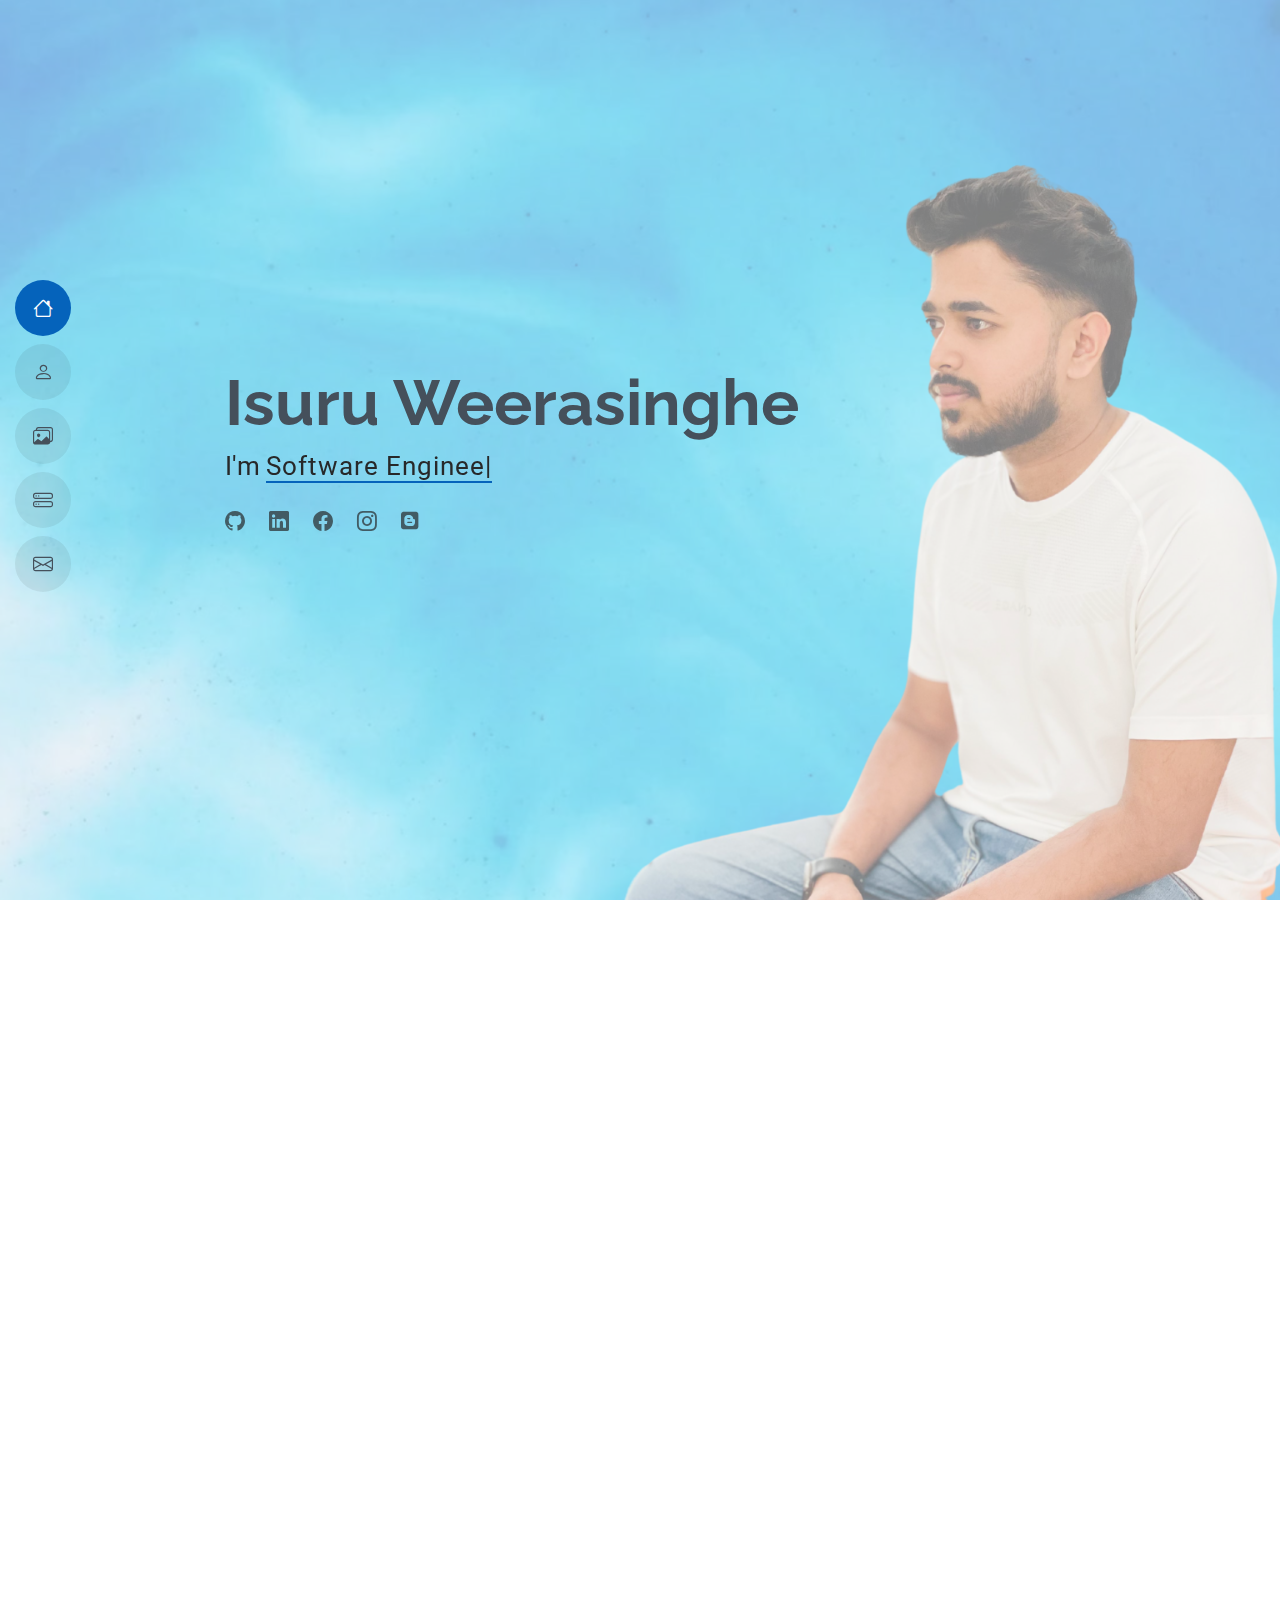
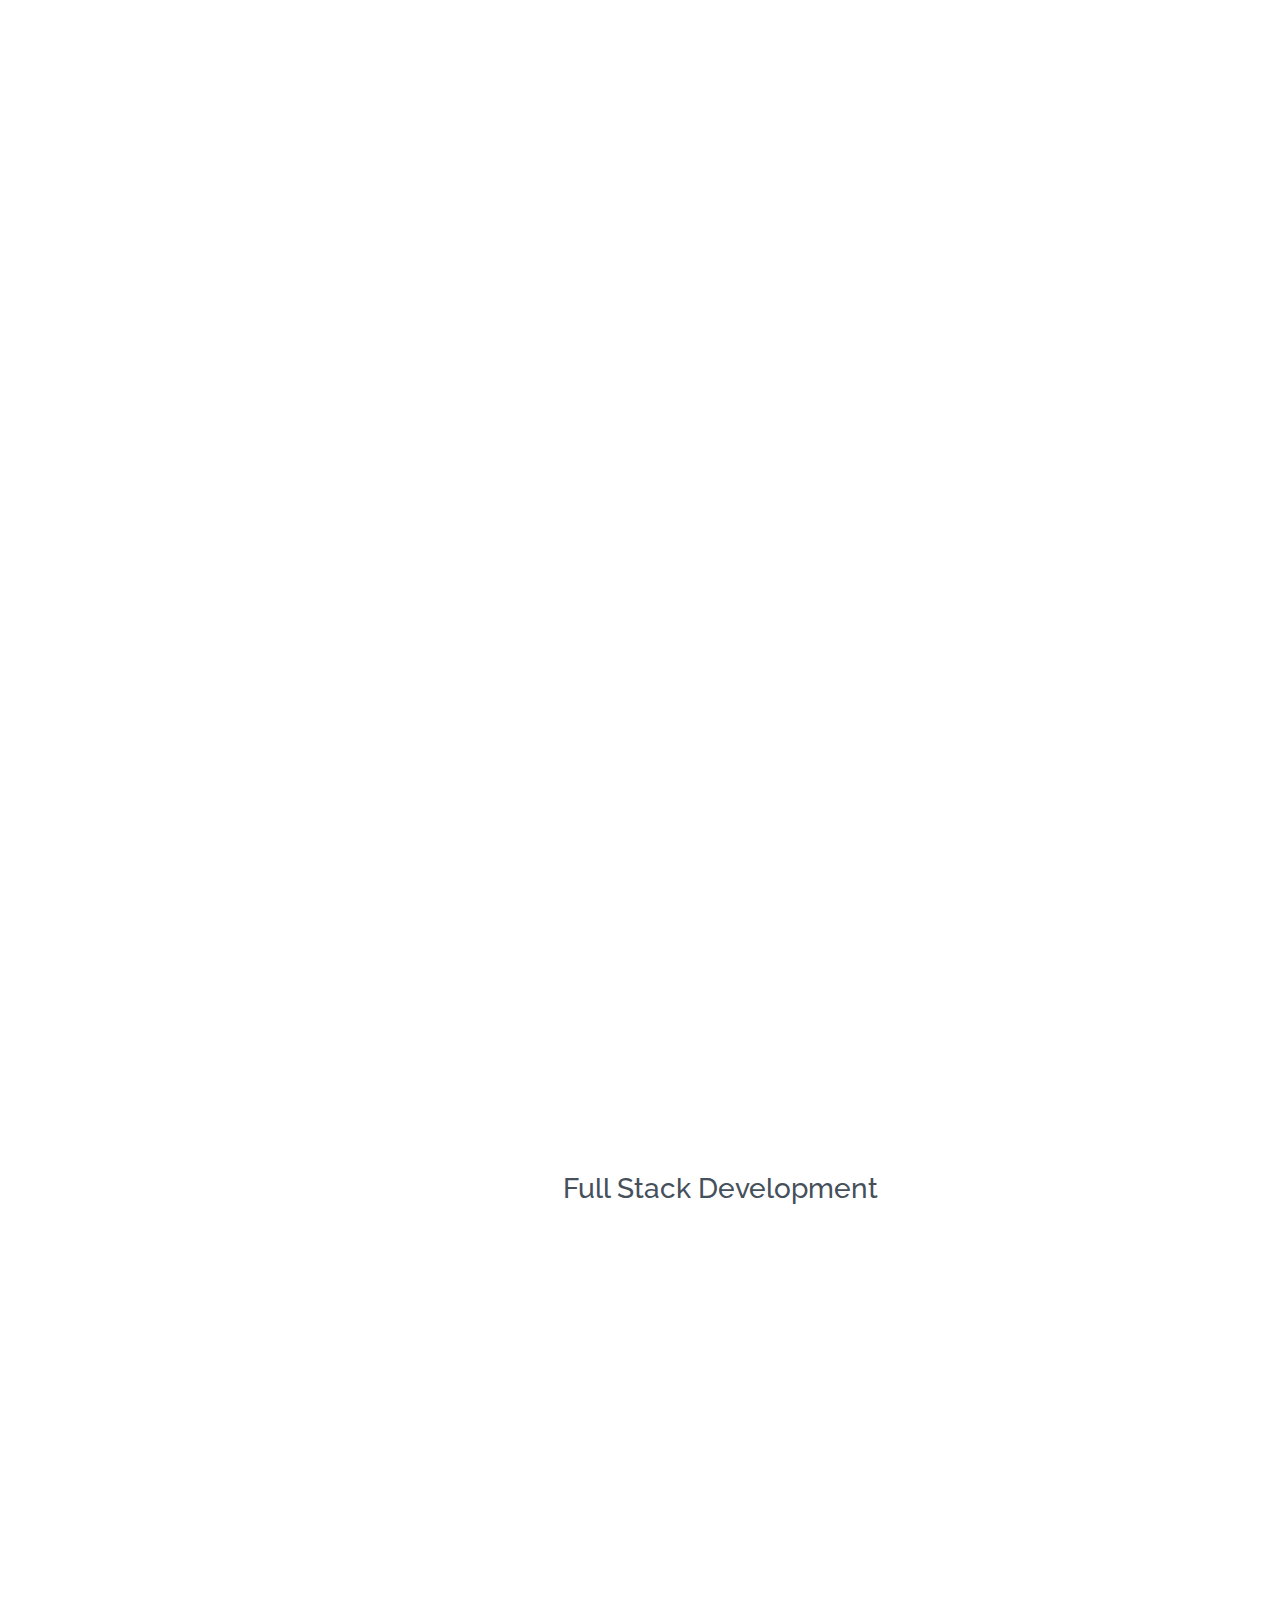
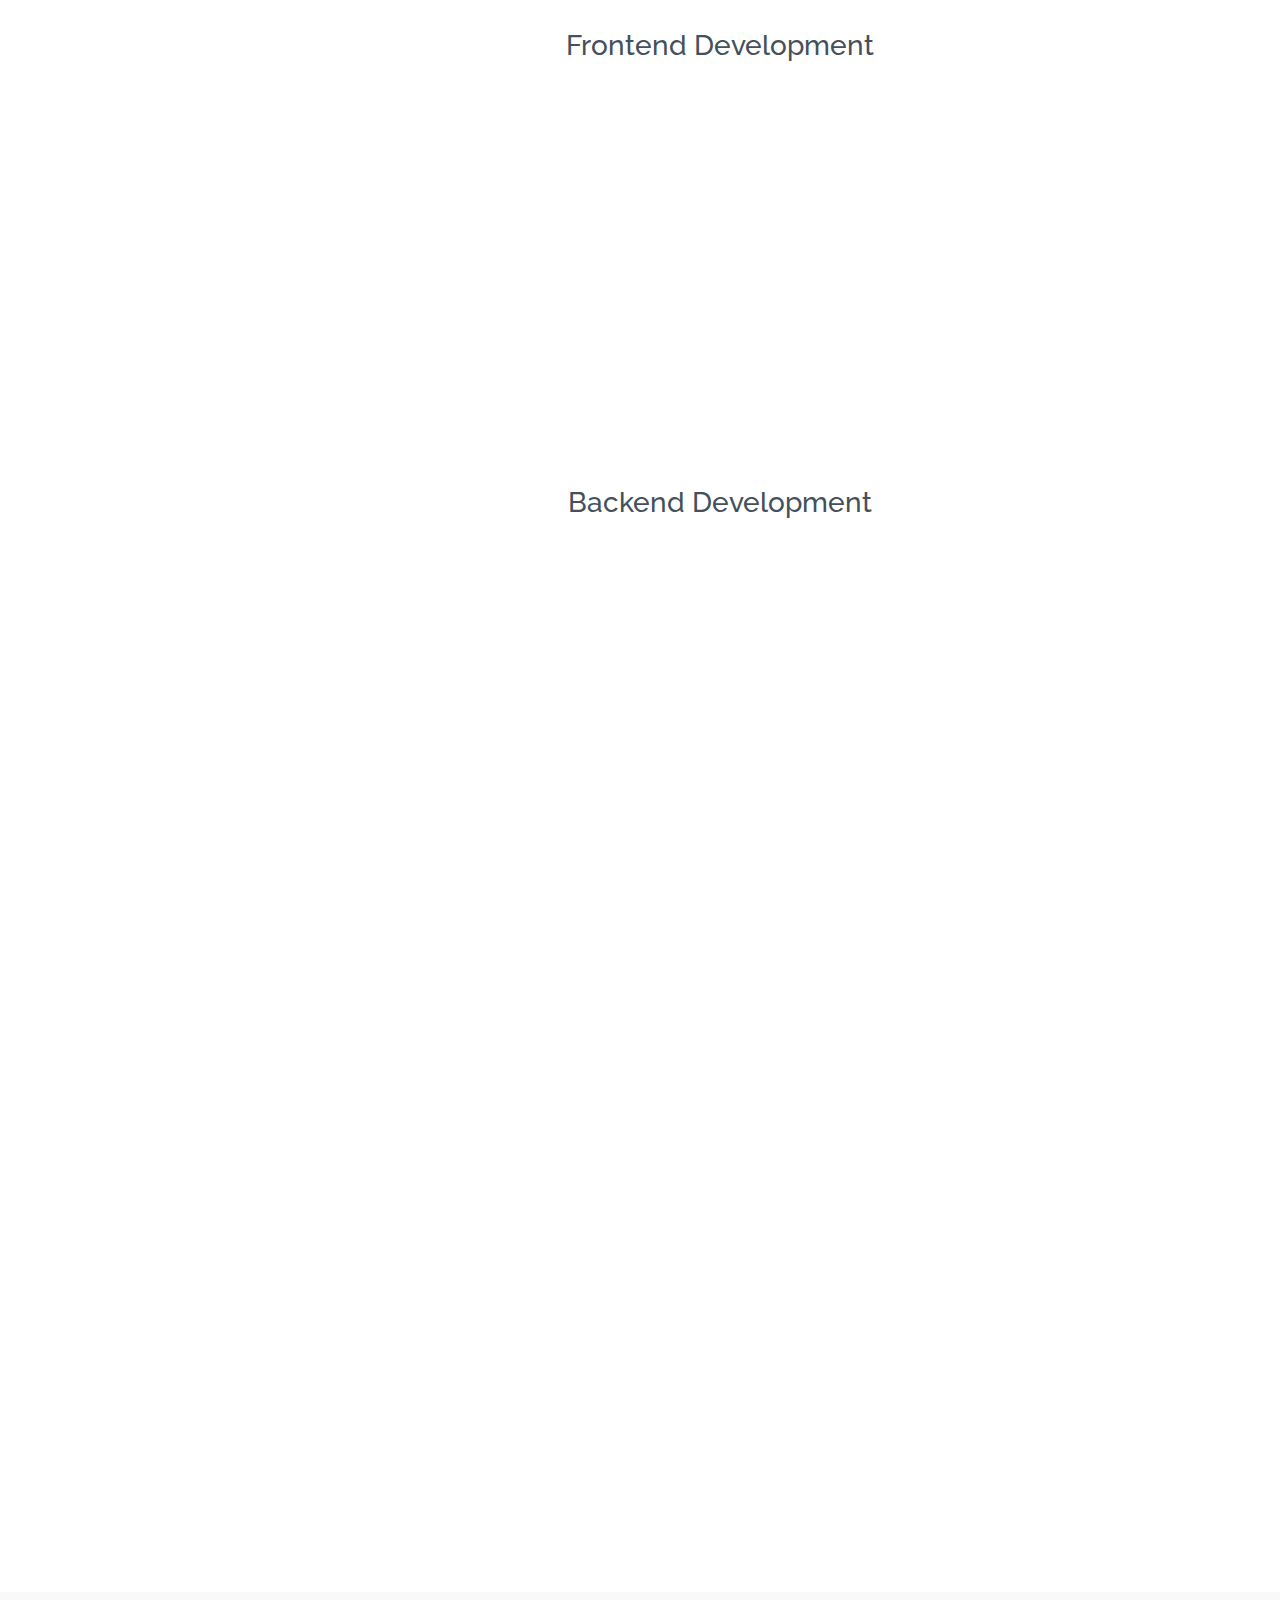
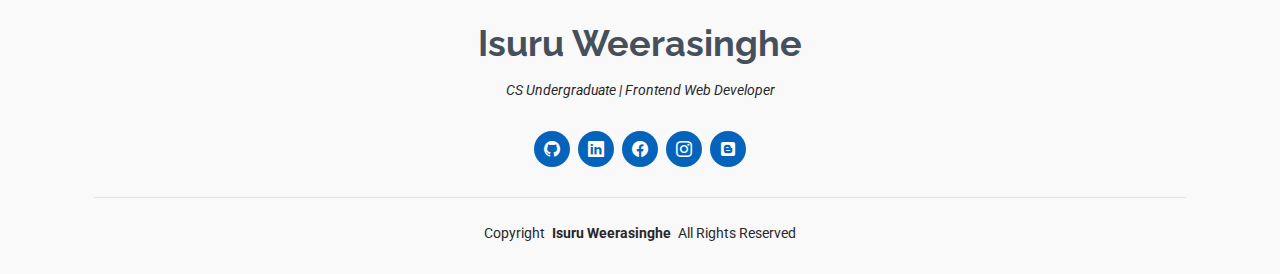
==== index.html @ c4c4c844 "first commint" ====
<!DOCTYPE html>
<html lang="en">

<head>
  <meta charset="utf-8">
  <meta content="width=device-width, initial-scale=1.0" name="viewport">
  <title>Isuru | Portfolio</title>
  <meta content="" name="description">
  <meta content="" name="keywords">

  <!-- Favicons -->
  <link href="assets/img/favicon.png" rel="icon">
  <link href="assets/img/apple-touch-icon.png" rel="apple-touch-icon">

  <!-- Fonts -->
  <link href="https://fonts.googleapis.com" rel="preconnect">
  <link href="https://fonts.gstatic.com" rel="preconnect" crossorigin>
  <link href="https://fonts.googleapis.com/css2?family=Roboto:ital,wght@0,100;0,300;0,400;0,500;0,700;0,900;1,100;1,300;1,400;1,500;1,700;1,900&family=Poppins:ital,wght@0,100;0,200;0,300;0,400;0,500;0,600;0,700;0,800;0,900;1,100;1,200;1,300;1,400;1,500;1,600;1,700;1,800;1,900&family=Raleway:ital,wght@0,100;0,200;0,300;0,400;0,500;0,600;0,700;0,800;0,900;1,100;1,200;1,300;1,400;1,500;1,600;1,700;1,800;1,900&display=swap" rel="stylesheet">

  <!-- Vendor CSS Files -->
  <link href="assets/vendor/bootstrap/css/bootstrap.min.css" rel="stylesheet">
  <link href="assets/vendor/bootstrap-icons/bootstrap-icons.css" rel="stylesheet">
  <link href="assets/vendor/aos/aos.css" rel="stylesheet">
  <link href="assets/vendor/glightbox/css/glightbox.min.css" rel="stylesheet">
  <link href="assets/vendor/swiper/swiper-bundle.min.css" rel="stylesheet">
  <link href="https://cdnjs.cloudflare.com/ajax/libs/font-awesome/6.0.0-beta3/css/all.min.css" rel="stylesheet">


  <!-- Main CSS File -->
  <link href="assets/css/main.css" rel="stylesheet">

  
</head>

<body class="index-page">

  <header id="header" class="header d-flex flex-column justify-content-center">

    <i class="header-toggle d-xl-none bi bi-list"></i>

    <nav id="navmenu" class="navmenu">
      <ul>
        <li><a href="#hero" class="active"><i class="bi bi-house navicon"></i><span>Home</span></a></li>
        <li><a href="#about"><i class="bi bi-person navicon"></i><span>About</span></a></li>
        <!-- <li><a href="#resume"><i class="bi bi-file-earmark-text navicon"></i><span>Resume</span></a></li> -->
        <li><a href="#portfolio"><i class="bi bi-images navicon"></i><span>Projects</span></a></li>
        <li><a href="#services"><i class="bi bi-hdd-stack navicon"></i><span>Services</span></a></li>
        <li><a href="#contact"><i class="bi bi-envelope navicon"></i><span>Contact</span></a></li>
      </ul>
    </nav>

  </header>

  <main class="main">

    <!-- Hero Section -->
    <section id="hero" class="hero section light-background">

      <img src="assets/img/hero-bg.jpg" alt="">

      <div class="container" data-aos="zoom-out">
        <div class="row justify-content-center">
          <div class="col-lg-9">
            <h2>Isuru Weerasinghe</h2>
            <p>I'm <span class="typed" data-typed-items="Full Stack Web Developer, CS Undergraduate">Software Engineer Enthusiast</span><span class="typed-cursor typed-cursor--blink" aria-hidden="true"></span></p>
            <div class="social-links">
              <!-- <a href="#"><i class="bi bi-twitter-x"></i></a> -->
              <a href="https://github.com/Isuru-Weerasinghe"><i class="bi bi-github"></i></a>
              <a href="https://www.linkedin.com/in/isuru-weerasinghe-ab892a248/"><i class="bi bi-linkedin"></i></a>
              <a href="https://www.facebook.com/profile.php?id=100087446755315&mibextid=ZbWKwL"><i class="bi bi-facebook"></i></a>
              <a href="https://www.instagram.com/isuru_op/profilecard/?igsh=MTJpNHA0MjAzdmZsMg=="><i class="bi bi-instagram"></i></a>
              <a href="https://webbyisuruweerasinghe.blogspot.com"><i class="fab fa-blogger"></i></a>
              
            </div>
          </div>
        </div>
      </div>

    </section><!-- /Hero Section -->

    <!-- About Section -->
    <section id="about" class="about section">

      <!-- Section Title -->
      <div class="container section-title" data-aos="fade-up">
        <h2>About</h2>
        <!-- <p>I am a driven Computer Science undergraduate at Uva Wellassa University of Sri Lanka, with a strong passion for software development. Skilled in web development and always eager to embrace new challenges, I excel at learning quickly and contributing effectively to collaborative projects. With a proactive approach and a commitment to excellence, I aspire to make a meaningful impact as a Software Engineer.</p> -->
      </div><!-- End Section Title -->

      <div class="container" data-aos="fade-up" data-aos-delay="100">

        <div class="row gy-4 justify-content-center">
          <div class="col-lg-4">
            <img src="assets/img/profile-img.jpg" class="img-fluid" alt="">
          </div>
          <div class="col-lg-8 content">
            <h2>CS Undergraduate &amp; Full Stack Web Developer.</h2>
            <p class="py-3">
              I am a driven Computer Science undergraduate at Uva Wellassa University of Sri Lanka, with a strong passion for software development. Skilled in web development and always eager to embrace new challenges, I excel at learning quickly and contributing effectively to collaborative projects. With a proactive approach and a commitment to excellence, I aspire to make a meaningful impact as a Software Engineer.
            </p>
            <div class="row">
              <div class="col-lg-6">
                <ul>
                  <li><i class="bi bi-chevron-right"></i> <strong>University:</strong> <span>Uva Wellassa University of Sri Lanka</span></li>
                  <li><i class="bi bi-chevron-right"></i> <strong>Degree:</strong> <span>BSc(Hon's) Computer Science and Technology</span></li>
                  <li><i class="bi bi-chevron-right"></i> <strong>Phone:</strong> <span>+94 76 9201332</span></li>
                  <li><i class="bi bi-chevron-right"></i> <strong>Email:</strong> <span>lakmalisuru2018@gmail.com</span></li>
                </ul>
                <br/>
                <br/>
                <br/>
                <br/>
                <br/>
                <br/>
                <br/>
              </div>
              <!-- <div class="col-lg-6">
                <ul>
                  <li><i class="bi bi-chevron-right"></i> <strong>Age:</strong> <span>30</span></li>
                  <li><i class="bi bi-chevron-right"></i> <strong>Degree:</strong> <span>Master</span></li>
                  <li><i class="bi bi-chevron-right"></i> <strong>Email:</strong> <span>email@example.com</span></li>
                  <li><i class="bi bi-chevron-right"></i> <strong>Freelance:</strong> <span>Available</span></li>
                </ul>
              </div> -->
            </div>
            <!-- <p class="py-3">
              Officiis eligendi itaque labore et dolorum mollitia officiis optio vero. Quisquam sunt adipisci omnis et ut. Nulla accusantium dolor incidunt officia tempore. Et eius omnis.
              Cupiditate ut dicta maxime officiis quidem quia. Sed et consectetur qui quia repellendus itaque neque.
            </p> -->
          </div>
        </div>

      </div>

    <!-- Portfolio Section -->
    <section id="portfolio" class="portfolio section">

      <!-- Section Title -->
      <div class="container section-title" data-aos="fade-up">
        <h2>Projects</h2>
        <p>Explore a collection of my projects that demonstrate my passion for problem-solving and innovation. From building intelligent systems and crafting efficient algorithms to designing user-friendly applications, each project reflects my journey of continuous learning and technical expertise.</p>
      </div><!-- End Section Title -->

      <div class="container">

        <div class="isotope-layout" data-default-filter="*" data-layout="masonry" data-sort="original-order">

          <ul class="portfolio-filters isotope-filters" data-aos="fade-up" data-aos-delay="100">
            <li data-filter="*" class="filter-active">All</li>
            <li data-filter=".filter-app">MERN</li>
            <li data-filter=".filter-product">JSP</li>
            <li data-filter=".filter-branding">PHP</li>
          </ul><!-- End Portfolio Filters -->

          <div class="row gy-4 isotope-container" data-aos="fade-up" data-aos-delay="200">

            <div class="col-lg-4 col-md-6 portfolio-item isotope-item filter-app">
              <img src="assets/img/masonry-portfolio/masonry-portfolio-1.jpg" class="img-fluid" alt="">
              <div class="portfolio-info">
                <h4>ENT Unit [HCSMS]</h4>
                <p>Developed a MERN stack application streamlining clinical services in an ENT unit of Kolonna Base Hospital, featuring QR-based authentication, EHR management, multi-role access, and integrated support functionalities.</p>
                <a href="assets/img/masonry-portfolio/masonry-portfolio-1.jpg" title="App 1" data-gallery="portfolio-gallery-app" class="glightbox preview-link"><i class="bi bi-zoom-in"></i></a>
                <a href="portfolio-details.html" title="More Details" class="details-link"><i class="bi bi-link-45deg"></i></a>
              </div>
            </div><!-- End Portfolio Item -->

            <div class="col-lg-4 col-md-6 portfolio-item isotope-item filter-product">
              <img src="assets/img/masonry-portfolio/masonry-portfolio-2.jpg" class="img-fluid" alt="">
              <div class="portfolio-info">
                <h4>Inspira Ella</h4>
                <p>Developed a dynamic Hotel Management System for Inspira Ella hotel using JSP, Servlets, and MySQL, enhancing service management and customer experience with a focus on rapid development.</p>
                <a href="assets/img/masonry-portfolio/masonry-portfolio-2.jpg" title="Product 1" data-gallery="portfolio-gallery-product" class="glightbox preview-link"><i class="bi bi-zoom-in"></i></a>
                <a href="portfolio-details.html" title="More Details" class="details-link"><i class="bi bi-link-45deg"></i></a>
              </div>
            </div><!-- End Portfolio Item -->

            <div class="col-lg-4 col-md-6 portfolio-item isotope-item filter-branding">
              <img src="assets/img/masonry-portfolio/masonry-portfolio-3.jpg" class="img-fluid" alt="">
              <div class="portfolio-info">
                <h4>Railway Management System for Sri Lanka Railways</h4>
                <p>"Developed a Railway Management System using PHP and MySQL to automate operations, including train scheduling, ticketing, and passenger and route management for Sri Lanka's railway network."</p>
                <a href="assets/img/masonry-portfolio/masonry-portfolio-3.jpg" title="Branding 1" data-gallery="portfolio-gallery-branding" class="glightbox preview-link"><i class="bi bi-zoom-in"></i></a>
                <a href="portfolio-details3.html" title="More Details" class="details-link"><i class="bi bi-link-45deg"></i></a>
              </div>
            </div><!-- End Portfolio Item -->

          </div> 

        </div>

      </div> 

    </section><!-- /Portfolio Section -->

    <!-- Services Section -->
<section id="services" class="services section">

  <!-- Section Title -->
<div class="container section-title" data-aos="fade-up">
  <h2>Services</h2>
  <p>Comprehensive web development services that cover Full Stack, Frontend, and Backend development, delivering seamless and dynamic web solutions for businesses of all sizes.</p>
</div><!-- End Section Title -->

<div class="container">
  <div class="row gy-4">

    <!-- Full Stack Development -->
    <div class="col-12">
      <h3 class="text-center">Full Stack Development</h3>
    </div>
    <div class="col-lg-4 col-md-6" data-aos="fade-up" data-aos-delay="100">
      <div class="service-item item-cyan position-relative">
        <div class="icon">
          <i class="bi bi-globe"></i>
        </div>
        <h3>End-to-End Solutions</h3>
        <p>Build robust web applications from the ground up, integrating seamless communication between frontend and backend technologies.</p>
      </div>
    </div>
    <div class="col-lg-4 col-md-6" data-aos="fade-up" data-aos-delay="200">
      <div class="service-item item-orange position-relative">
        <div class="icon">
          <i class="bi bi-diagram-3"></i>
        </div>
        <h3>API Integration</h3>
        <p>Design and implement RESTful APIs to enable efficient data exchange and connectivity between various systems.</p>
      </div>
    </div>
    <div class="col-lg-4 col-md-6" data-aos="fade-up" data-aos-delay="300">
      <div class="service-item item-teal position-relative">
        <div class="icon">
          <i class="bi bi-cloud"></i>
        </div>
        <h3>Cloud Integration</h3>
        <p>Utilize cloud services to deploy scalable and secure web applications that are easy to manage and monitor.</p>
      </div>
    </div>

    <!-- Frontend Development -->
    <div class="col-12 mt-5">
      <h3 class="text-center">Frontend Development</h3>
    </div>
    <div class="col-lg-4 col-md-6" data-aos="fade-up" data-aos-delay="100">
      <div class="service-item item-cyan position-relative">
        <div class="icon">
          <i class="bi bi-code-slash"></i>
        </div>
        <h3>Responsive Design</h3>
        <p>Design websites that adapt seamlessly across devices, ensuring a consistent experience on desktops, tablets, and mobiles.</p>
      </div>
    </div>
    <div class="col-lg-4 col-md-6" data-aos="fade-up" data-aos-delay="200">
      <div class="service-item item-orange position-relative">
        <div class="icon">
          <i class="bi bi-palette"></i>
        </div>
        <h3>UI/UX Development</h3>
        <p>Create intuitive user interfaces and engaging user experiences with a focus on functionality and aesthetic appeal.</p>
      </div>
    </div>
    <div class="col-lg-4 col-md-6" data-aos="fade-up" data-aos-delay="300">
      <div class="service-item item-teal position-relative">
        <div class="icon">
          <i class="bi bi-bootstrap"></i>
        </div>
        <h3>Framework Expertise</h3>
        <p>Leverage modern frontend frameworks like React, Vue.js, and Angular for dynamic and high-performance applications.</p>
      </div>
    </div>

    <!-- Backend Development -->
    <div class="col-12 mt-5">
      <h3 class="text-center">Backend Development</h3>
    </div>
    <div class="col-lg-4 col-md-6" data-aos="fade-up" data-aos-delay="100">
      <div class="service-item item-red position-relative">
        <div class="icon">
          <i class="bi bi-server"></i>
        </div>
        <h3>Database Management</h3>
        <p>Design and manage scalable databases using technologies like MySQL, MongoDB, and PostgreSQL for secure data handling.</p>
      </div>
    </div>
    <div class="col-lg-4 col-md-6" data-aos="fade-up" data-aos-delay="200">
      <div class="service-item item-indigo position-relative">
        <div class="icon">
          <i class="bi bi-box-seam"></i>
        </div>
        <h3>Server-Side Development</h3>
        <p>Develop and maintain efficient server-side logic using Node.js, Python, or PHP to power dynamic web applications.</p>
      </div>
    </div>
    <div class="col-lg-4 col-md-6" data-aos="fade-up" data-aos-delay="300">
      <div class="service-item item-pink position-relative">
        <div class="icon">
          <i class="bi bi-shield-check"></i>
        </div>
        <h3>Security Implementation</h3>
        <p>Implement robust security measures to protect user data and prevent unauthorized access to your application.</p>
      </div>
    </div>

  </div>
</div>
<!-- End Services Section -->

<!-- Contact Section -->
 
<section id="contact" class="contact section">
  

  <!-- Section Title -->
  <div class="container section-title" data-aos="fade-up">
    <h2>Contact</h2>
    <p>Let’s Collaborate! Feel free to reach out for project collaborations, internship opportunities, or just to connect. I’d love to hear from you!</p>
  </div><!-- End Section Title -->

  <div class="container" data-aos="fade" data-aos-delay="100">

    <div class="row gy-4">

      <div class="col-lg-4">
        <div class="info-item d-flex" data-aos="fade-up" data-aos-delay="200">
          <i class="bi bi-geo-alt flex-shrink-0"></i>
          <div>
            <h3>Location</h3>
            <p>Embilipitiya, Sri Lanka</p>
          </div>
        </div><!-- End Info Item -->

        <div class="info-item d-flex" data-aos="fade-up" data-aos-delay="300">
          <i class="bi bi-telephone flex-shrink-0"></i>
          <div>
            <h3>Call Me</h3>
            <p><a href="tel:+94769201332">+94 76 920 1332</a></p>
          </div>
        </div><!-- End Info Item -->

        <div class="info-item d-flex" data-aos="fade-up" data-aos-delay="400">
          <i class="bi bi-envelope flex-shrink-0"></i>
          <div>
            <h3>Email Me</h3>
            <p><a href="mailto:lakmalisuru2018@gmail.com">lakmalisuru2018@gmail.com</a></p>
          </div>
        </div><!-- End Info Item -->

      </div>

    </div>

  </div> <br/><br/><br/>

</section><!-- /Contact Section -->



<!-- footer section -->
  </main>

  <footer id="footer" class="footer position-relative light-background">
    <div class="container">
      <h3 class="sitename">Isuru Weerasinghe</h3>
      <p>CS Undergraduate | Frontend Web Developer</p>
      <div class="social-links d-flex justify-content-center">
        <a href="https://github.com/Isuru-Weerasinghe"><i class="bi bi-github"></i></a>
        <a href="https://www.linkedin.com/in/isuru-weerasinghe-ab892a248/"><i class="bi bi-linkedin"></i></a>
        <a href="https://www.facebook.com/profile.php?id=100087446755315&mibextid=ZbWKwL"><i class="bi bi-facebook"></i></a>
        <a href="https://www.instagram.com/isuru_op/profilecard/?igsh=MTJpNHA0MjAzdmZsMg=="><i class="bi bi-instagram"></i></a>
        <a href="https://webbyisuruweerasinghe.blogspot.com"><i class="fab fa-blogger"></i></a>
      </div>
      <div class="container">
        <div class="copyright">
          <span>Copyright</span> <strong class="px-1 sitename">Isuru Weerasinghe</strong> <span>All Rights Reserved</span>
        </div>
        <!-- <div class="credits">
          <! All the links in the footer should remain intact. -->
          <!-- You can delete the links only if you've purchased the pro version. -->
          <!-- Licensing information: https://bootstrapmade.com/license/ -->
          <!-- Purchase the pro version with working PHP/AJAX contact form: [buy-url] -->
          <!-- Designed by <a href="https://bootstrapmade.com/">BootstrapMade</a> Distribuited by <a href="https://themewagon.com">ThemeWagon</a> -->
        <!-- </div> --> 
      </div>
    </div>
  </footer>
  <!-- footer section -->

  <!-- Scroll Top -->
  <a href="#" id="scroll-top" class="scroll-top d-flex align-items-center justify-content-center"><i class="bi bi-arrow-up-short"></i></a>

  <!-- Preloader -->
  <div id="preloader"></div>

  <!-- Vendor JS Files -->
  <script src="assets/vendor/bootstrap/js/bootstrap.bundle.min.js"></script>
  <script src="assets/vendor/php-email-form/validate.js"></script>
  <script src="assets/vendor/aos/aos.js"></script>
  <script src="assets/vendor/typed.js/typed.umd.js"></script>
  <script src="assets/vendor/purecounter/purecounter_vanilla.js"></script>
  <script src="assets/vendor/waypoints/noframework.waypoints.js"></script>
  <script src="assets/vendor/glightbox/js/glightbox.min.js"></script>
  <script src="assets/vendor/imagesloaded/imagesloaded.pkgd.min.js"></script>
  <script src="assets/vendor/isotope-layout/isotope.pkgd.min.js"></script>
  <script src="assets/vendor/swiper/swiper-bundle.min.js"></script>

  <!-- Main JS File -->
  <script src="assets/js/main.js"></script>

</body>

</html>
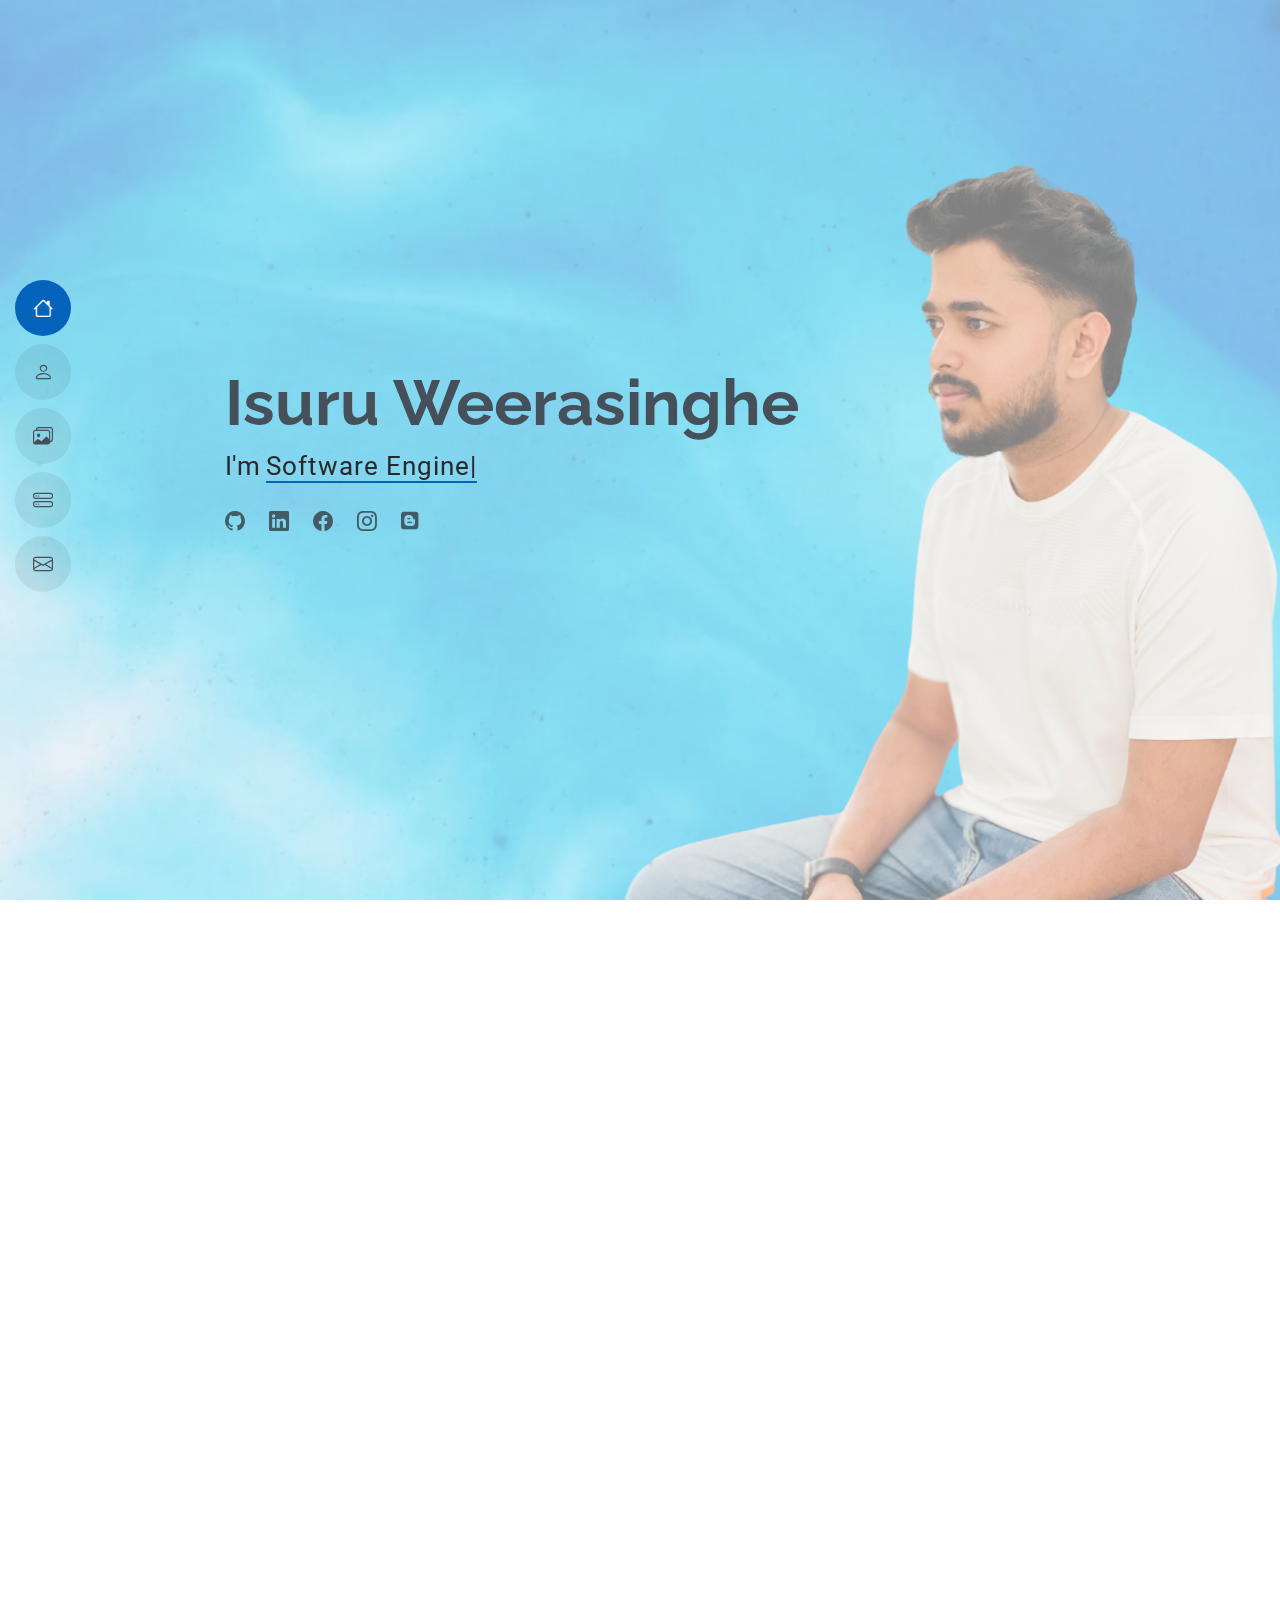
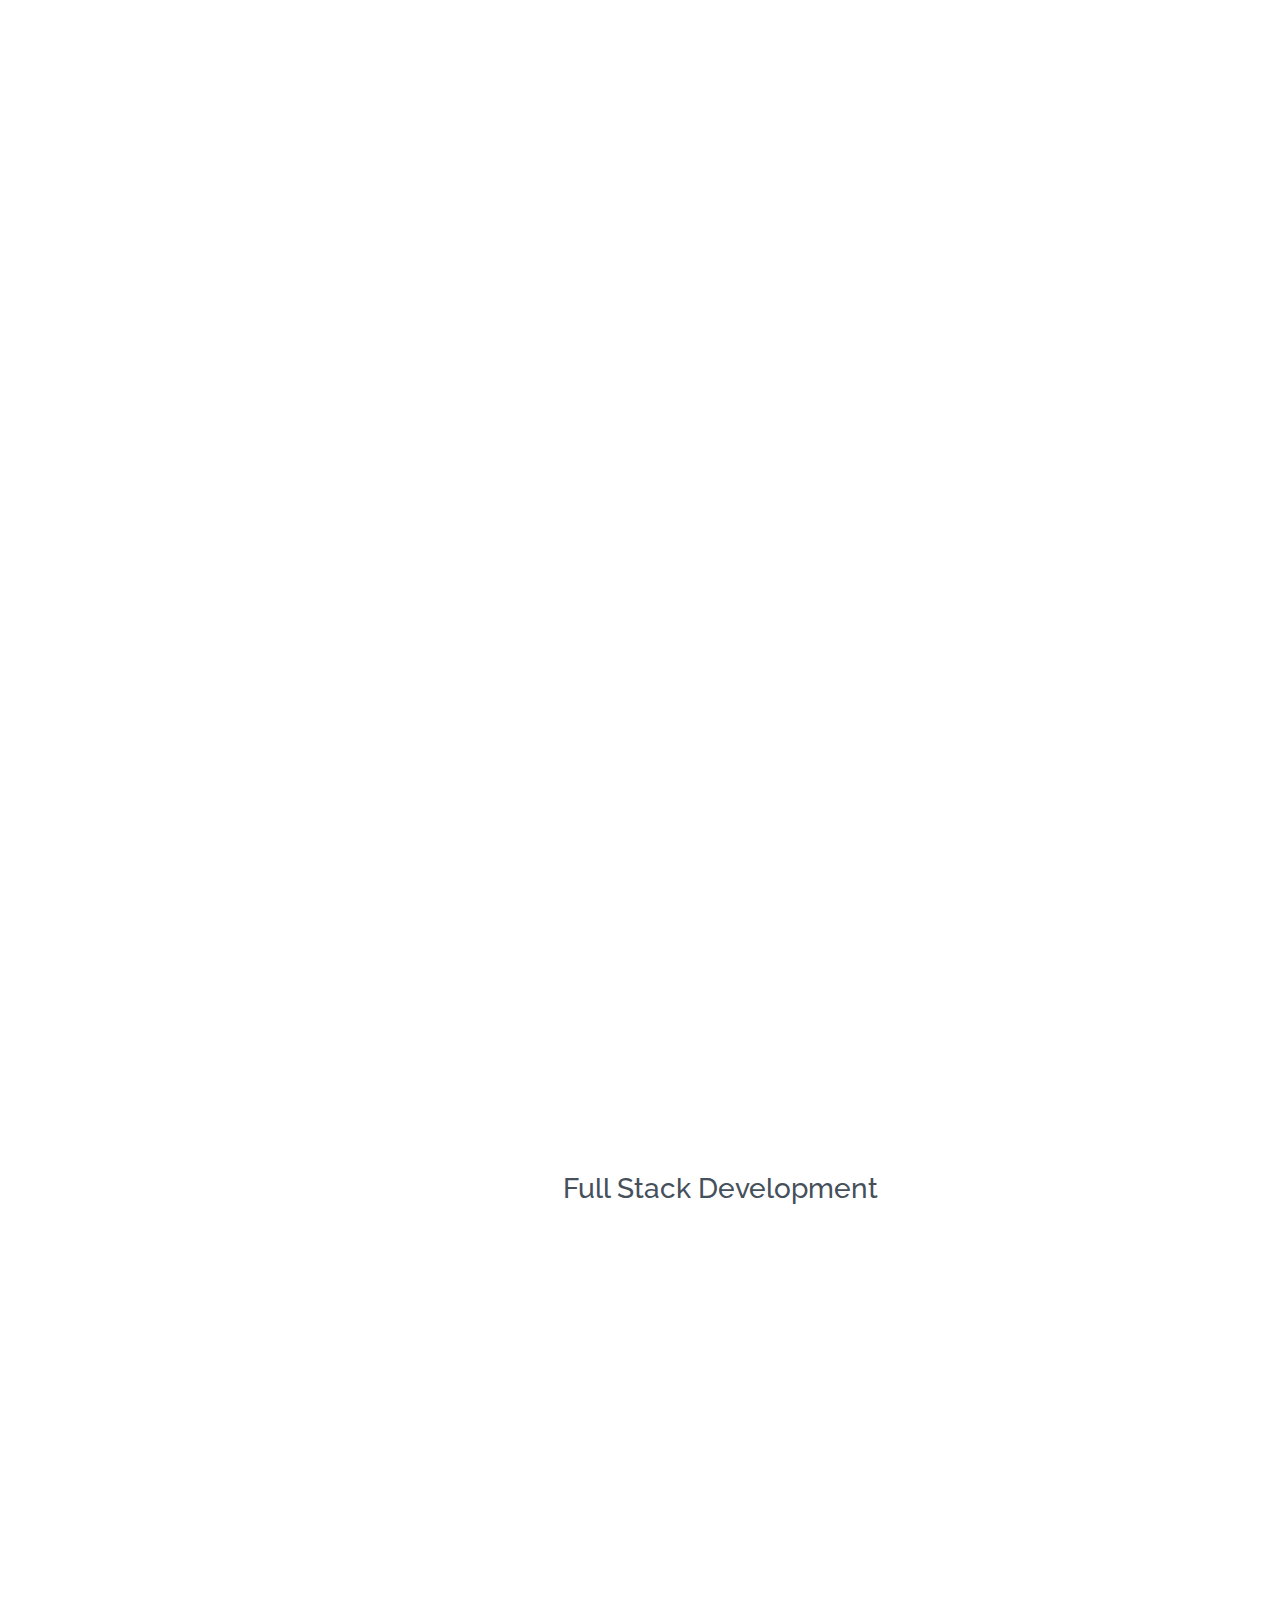
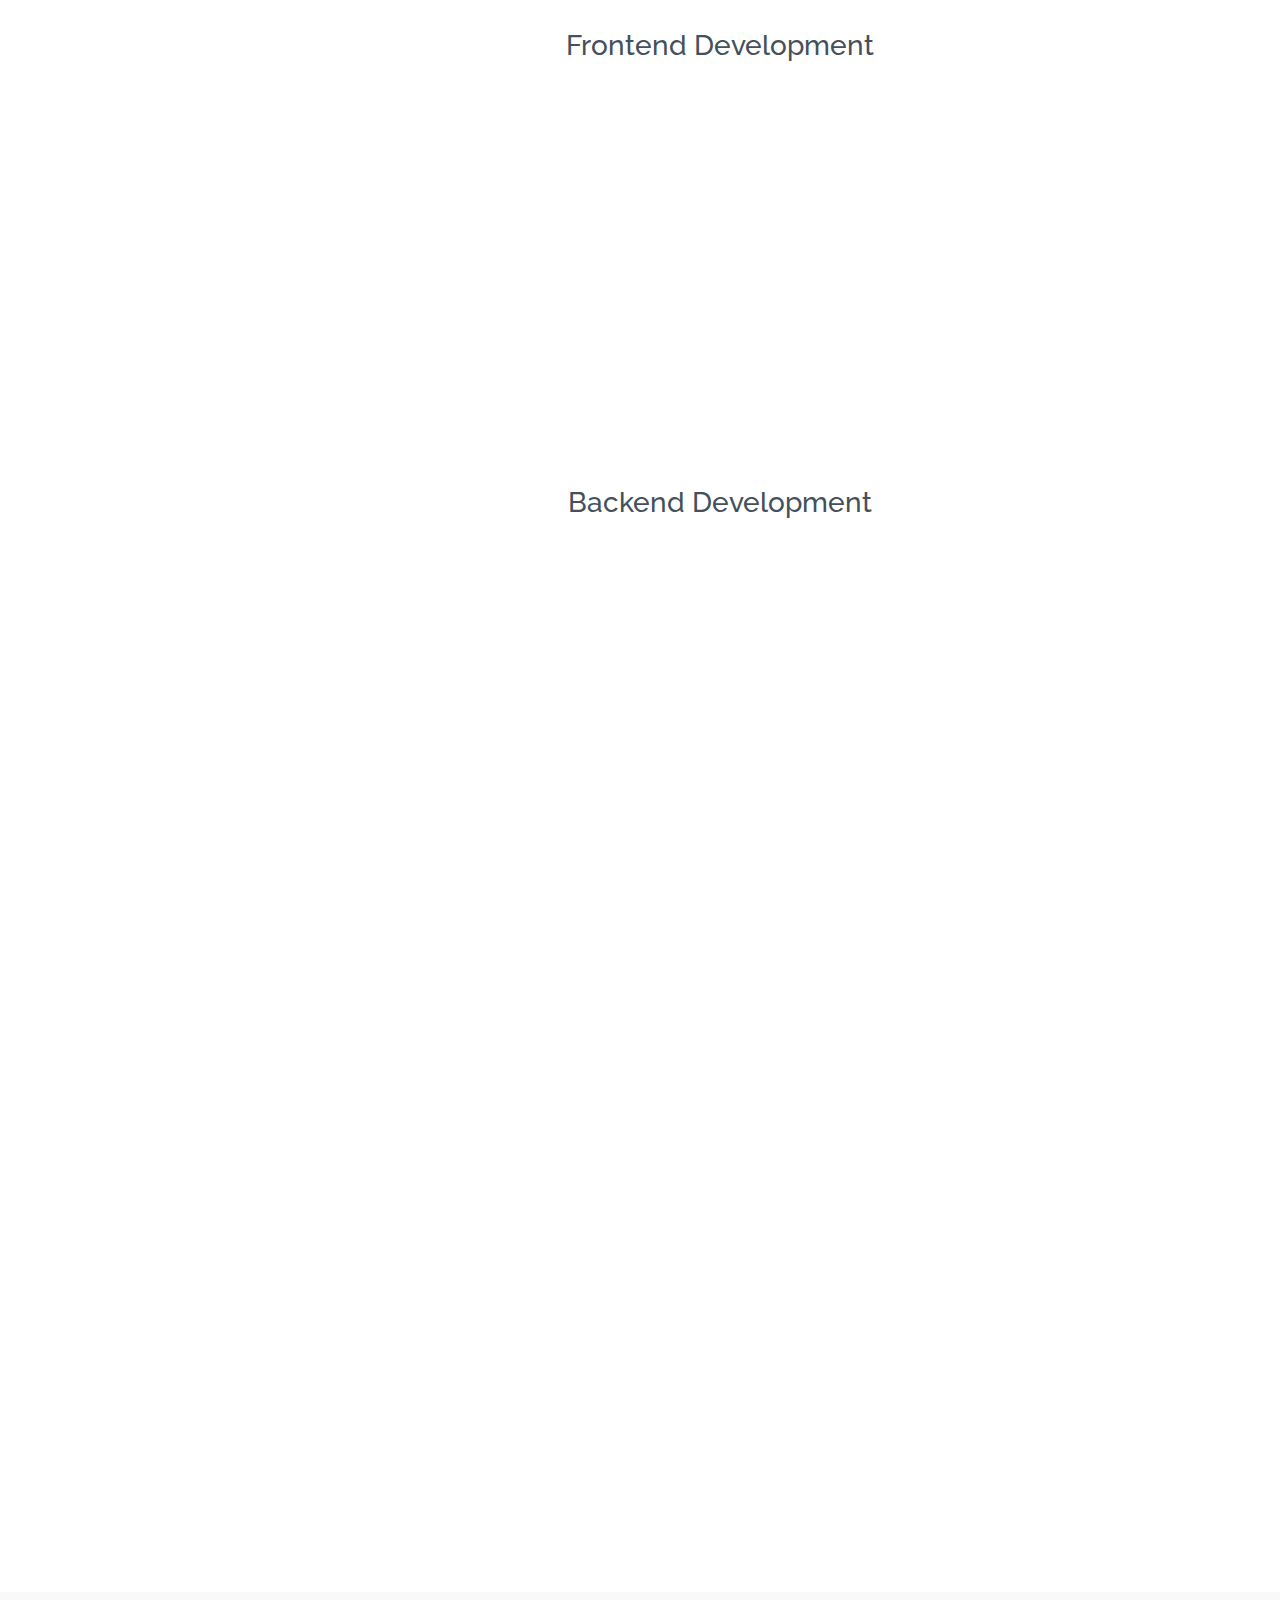
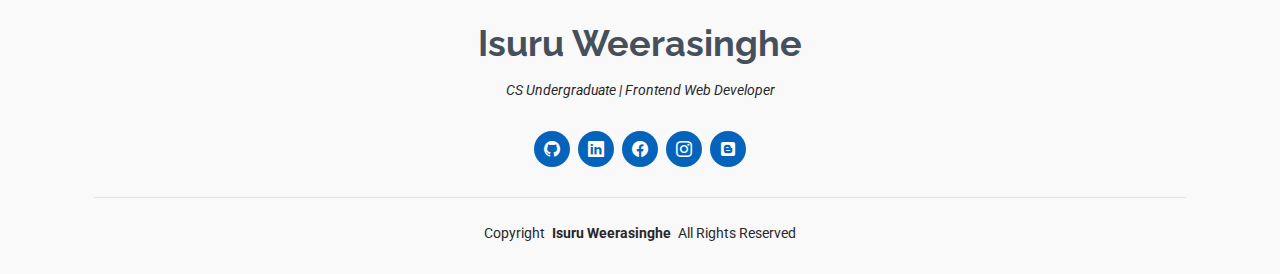
==== commit a1b9f129: "update1.0" ====
--- a/index.html
+++ b/index.html
@@ -114,19 +114,9 @@
                 <br/>
                 <br/>
               </div>
-              <!-- <div class="col-lg-6">
-                <ul>
-                  <li><i class="bi bi-chevron-right"></i> <strong>Age:</strong> <span>30</span></li>
-                  <li><i class="bi bi-chevron-right"></i> <strong>Degree:</strong> <span>Master</span></li>
-                  <li><i class="bi bi-chevron-right"></i> <strong>Email:</strong> <span>email@example.com</span></li>
-                  <li><i class="bi bi-chevron-right"></i> <strong>Freelance:</strong> <span>Available</span></li>
-                </ul>
-              </div> -->
+              
             </div>
-            <!-- <p class="py-3">
-              Officiis eligendi itaque labore et dolorum mollitia officiis optio vero. Quisquam sunt adipisci omnis et ut. Nulla accusantium dolor incidunt officia tempore. Et eius omnis.
-              Cupiditate ut dicta maxime officiis quidem quia. Sed et consectetur qui quia repellendus itaque neque.
-            </p> -->
+        
           </div>
         </div>
 
@@ -160,7 +150,7 @@
                 <h4>ENT Unit [HCSMS]</h4>
                 <p>Developed a MERN stack application streamlining clinical services in an ENT unit of Kolonna Base Hospital, featuring QR-based authentication, EHR management, multi-role access, and integrated support functionalities.</p>
                 <a href="assets/img/masonry-portfolio/masonry-portfolio-1.jpg" title="App 1" data-gallery="portfolio-gallery-app" class="glightbox preview-link"><i class="bi bi-zoom-in"></i></a>
-                <a href="portfolio-details.html" title="More Details" class="details-link"><i class="bi bi-link-45deg"></i></a>
+                <a href="#" title="More Details" class="details-link"><i class="bi bi-link-45deg"></i></a>
               </div>
             </div><!-- End Portfolio Item -->
 
@@ -170,7 +160,7 @@
                 <h4>Inspira Ella</h4>
                 <p>Developed a dynamic Hotel Management System for Inspira Ella hotel using JSP, Servlets, and MySQL, enhancing service management and customer experience with a focus on rapid development.</p>
                 <a href="assets/img/masonry-portfolio/masonry-portfolio-2.jpg" title="Product 1" data-gallery="portfolio-gallery-product" class="glightbox preview-link"><i class="bi bi-zoom-in"></i></a>
-                <a href="portfolio-details.html" title="More Details" class="details-link"><i class="bi bi-link-45deg"></i></a>
+                <a href="#" title="More Details" class="details-link"><i class="bi bi-link-45deg"></i></a>
               </div>
             </div><!-- End Portfolio Item -->
 
@@ -372,13 +362,6 @@
         <div class="copyright">
           <span>Copyright</span> <strong class="px-1 sitename">Isuru Weerasinghe</strong> <span>All Rights Reserved</span>
         </div>
-        <!-- <div class="credits">
-          <! All the links in the footer should remain intact. -->
-          <!-- You can delete the links only if you've purchased the pro version. -->
-          <!-- Licensing information: https://bootstrapmade.com/license/ -->
-          <!-- Purchase the pro version with working PHP/AJAX contact form: [buy-url] -->
-          <!-- Designed by <a href="https://bootstrapmade.com/">BootstrapMade</a> Distribuited by <a href="https://themewagon.com">ThemeWagon</a> -->
-        <!-- </div> --> 
       </div>
     </div>
   </footer>
@@ -407,4 +390,4 @@
 
 </body>
 
-</html>+</html>
